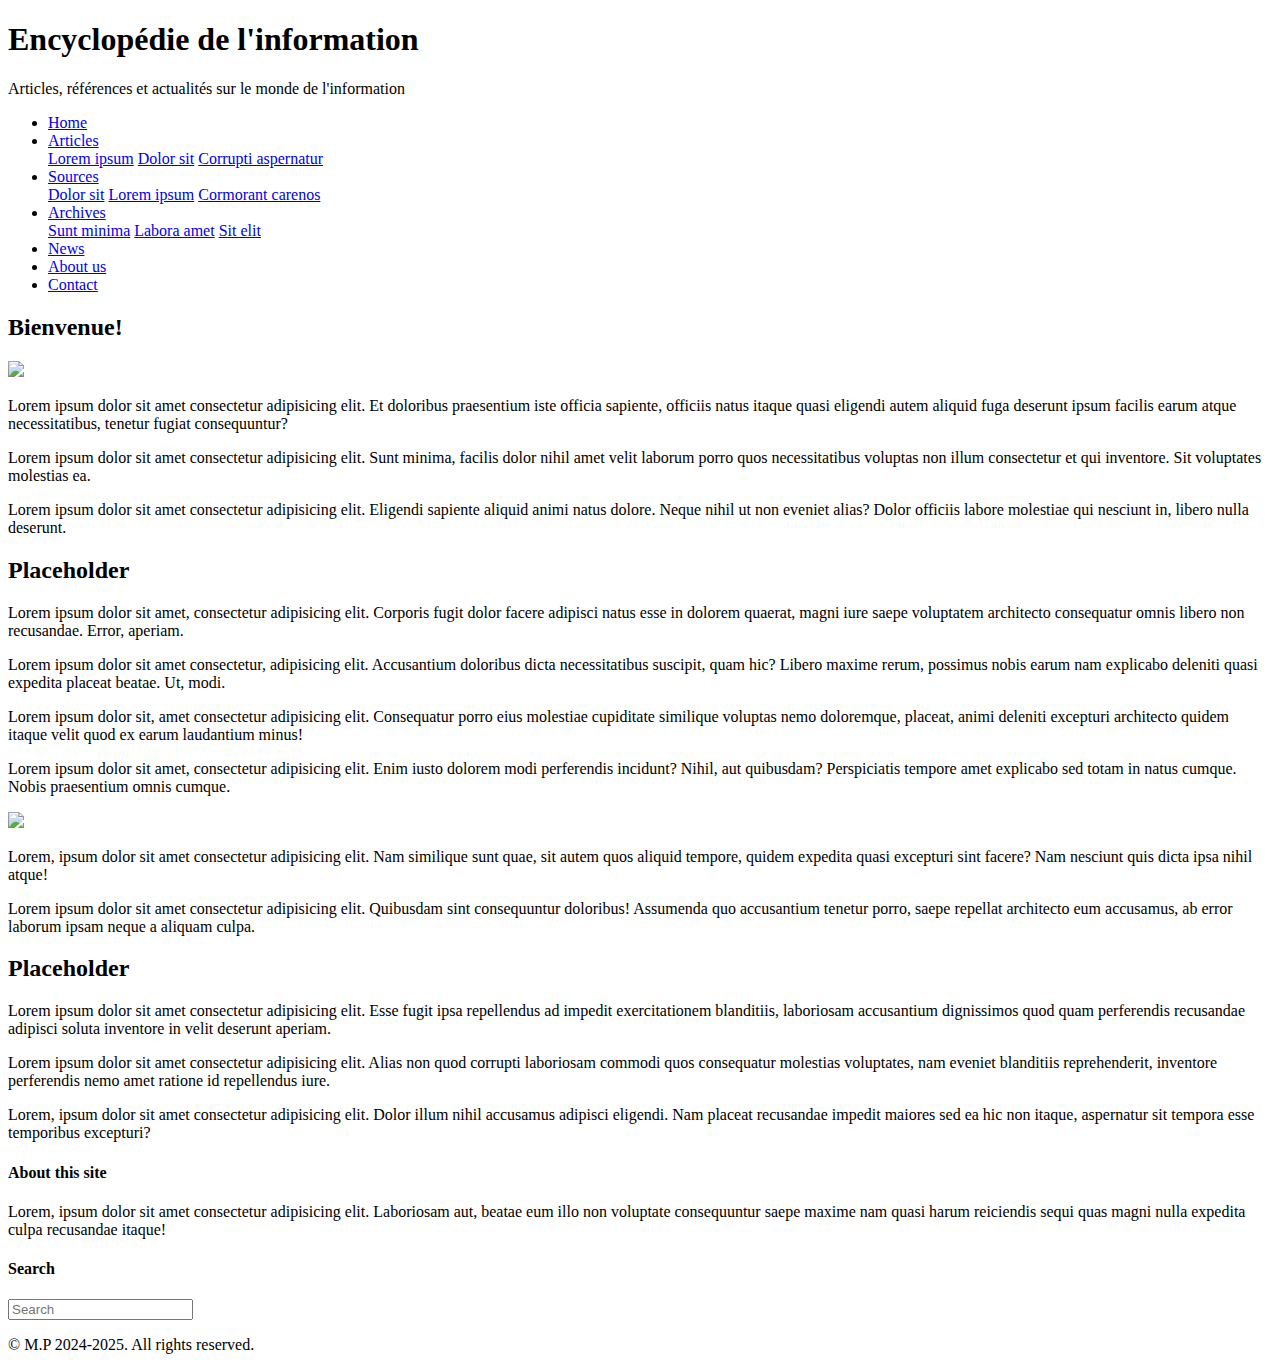
==== index.html @ 97b96f1b "Add files via upload" ====
<!DOCTYPE html>
<html lang="en">
<head>
    <meta charset="UTF-8">
    <meta name="viewport" content="width=device-width, initial-scale=1.0">
    <title>Document</title>
    <link rel="stylesheet" href="style.css">
    <link rel="preconnect" href="https://fonts.googleapis.com">
    <link rel="preconnect" href="https://fonts.gstatic.com" crossorigin>
    <link href="https://fonts.googleapis.com/css2?family=Cormorant+Garamond:ital,wght@0,300;0,400;0,500;0,600;0,700;1,300;1,400;1,500;1,600;1,700&family=Inter:wght@100..900&family=Lora:ital,wght@0,400..700;1,400..700&display=swap" rel="stylesheet">
</head>
<body>
    <header>
        <a style="text-decoration: none; color: black;" href="index.html"><h1>Encyclopédie de l'information</h1></a>
        <p>Articles, références et actualités sur le monde de l'information</p>
    </header>
    <nav class="main-navigation">
        <div class="navigation-inside">
            <ul>
                <li><a href="index.html">Home</a></li>
                <li class="dropdown">
                    <a href="articles.html" id="dropdown-button">Articles <span class="dropdown-toggle"></span></a>
                    <div class="dropdown-content">
                        <a href="article1.html">Lorem ipsum</a>
                        <a href="article1.html">Dolor sit</a>
                        <a href="article1.html">Corrupti aspernatur</a>
                    </div>
                </li>
                <li class="dropdown">
                    <a href="sources.html" id="dropdown-button">Sources <span class="dropdown-toggle"></span></a>
                    <div class="dropdown-content">
                        <a href="article1.html">Dolor sit</a>
                        <a href="article1.html">Lorem ipsum</a>
                        <a href="article1.html">Cormorant carenos</a>
                    </div>
                </li>
                <li class="dropdown">
                    <a href="archive.html" id="dropdown-button">Archives <span class="dropdown-toggle"></span></a>
                    <div class="dropdown-content">
                        <a href="article1.html">Sunt minima</a>
                        <a href="article1.html">Labora amet</a>
                        <a href="article1.html">Sit elit</a>
                    </div>
                </li>
                <li><a href="news.html">News</a></li>
                <li><a href="aboutus.html">About us</a></li>
                <li><a href="contact.html">Contact</a></li>
            </ul>
        </div>
    </nav>
    <main>
        <div class="background-container">
            <div class="main-container">
                <div class="container-left">
                    <div class="solid-container">
                        <div class="content">
                            <h2>Bienvenue!</h2>
                            <div class="right-img-container">
                                <img src="images/greece.jpg" width="250px" class="right-img">
                            </div>
                            <p>Lorem ipsum dolor sit amet consectetur adipisicing elit. Et doloribus praesentium iste officia sapiente, officiis natus itaque quasi eligendi autem aliquid fuga deserunt ipsum facilis earum atque necessitatibus, tenetur fugiat consequuntur?</p>
                            <p>Lorem ipsum dolor sit amet consectetur adipisicing elit. Sunt minima, facilis dolor nihil amet velit laborum porro quos necessitatibus voluptas non illum consectetur et qui inventore. Sit voluptates molestias ea.</p>
                            <p>Lorem ipsum dolor sit amet consectetur adipisicing elit. Eligendi sapiente aliquid animi natus dolore. Neque nihil ut non eveniet alias? Dolor officiis labore molestiae qui nesciunt in, libero nulla deserunt.</p>
                            <h2>Placeholder</h2>
                            <p>Lorem ipsum dolor sit amet, consectetur adipisicing elit. Corporis fugit dolor facere adipisci natus esse in dolorem quaerat, magni iure saepe voluptatem architecto consequatur omnis libero non recusandae. Error, aperiam.</p>
                            <p>Lorem ipsum dolor sit amet consectetur, adipisicing elit. Accusantium doloribus dicta necessitatibus suscipit, quam hic? Libero maxime rerum, possimus nobis earum nam explicabo deleniti quasi expedita placeat beatae. Ut, modi.</p>
                            <p>Lorem ipsum dolor sit, amet consectetur adipisicing elit. Consequatur porro eius molestiae cupiditate similique voluptas nemo doloremque, placeat, animi deleniti excepturi architecto quidem itaque velit quod ex earum laudantium minus!</p>
                            <p>Lorem ipsum dolor sit amet, consectetur adipisicing elit. Enim iusto dolorem modi perferendis incidunt? Nihil, aut quibusdam? Perspiciatis tempore amet explicabo sed totam in natus cumque. Nobis praesentium omnis cumque.</p>
                            <div class="left-img-container">
                                <img src="images/japan.jpg" width="250px" class="left-img">
                            </div>
                            <p>Lorem, ipsum dolor sit amet consectetur adipisicing elit. Nam similique sunt quae, sit autem quos aliquid tempore, quidem expedita quasi excepturi sint facere? Nam nesciunt quis dicta ipsa nihil atque!</p>
                            <p>Lorem ipsum dolor sit amet consectetur adipisicing elit. Quibusdam sint consequuntur doloribus! Assumenda quo accusantium tenetur porro, saepe repellat architecto eum accusamus, ab error laborum ipsam neque a aliquam culpa.</p>
                            <h2>Placeholder</h2>
                            <p>Lorem ipsum dolor sit amet consectetur adipisicing elit. Esse fugit ipsa repellendus ad impedit exercitationem blanditiis, laboriosam accusantium dignissimos quod quam perferendis recusandae adipisci soluta inventore in velit deserunt aperiam.</p>
                            <p>Lorem ipsum dolor sit amet consectetur adipisicing elit. Alias non quod corrupti laboriosam commodi quos consequatur molestias voluptates, nam eveniet blanditiis reprehenderit, inventore perferendis nemo amet ratione id repellendus iure.</p>
                            <p>Lorem, ipsum dolor sit amet consectetur adipisicing elit. Dolor illum nihil accusamus adipisci eligendi. Nam placeat recusandae impedit maiores sed ea hic non itaque, aspernatur sit tempora esse temporibus excepturi?</p>
                        </div>
                    </div>
                </div>
                <div class="container-right">
                    <div class="solid-container">
                        <div class="content">
                            <h4>About this site</h4>
                            <p>Lorem, ipsum dolor sit amet consectetur adipisicing elit. Laboriosam aut, beatae eum illo non voluptate consequuntur saepe maxime nam quasi harum reiciendis sequi quas magni nulla expedita culpa recusandae itaque!</p>
                        </div>
                    </div>
                    <div class="solid-container">
                        <div class="content">
                            <h4>Search</h4>
                            <input type="text" name="search" placeholder="Search">
                        </div>
                    </div>
                </div>
            </div>
        </div>
        </div>
    </main>
    <footer>
        <div class="footer-outside-container">
            <div class="footer-inside-container">
                <p>© M.P 2024-2025. All rights reserved.</p>
            </div>
        </div>
    </footer>
</body>
</html>
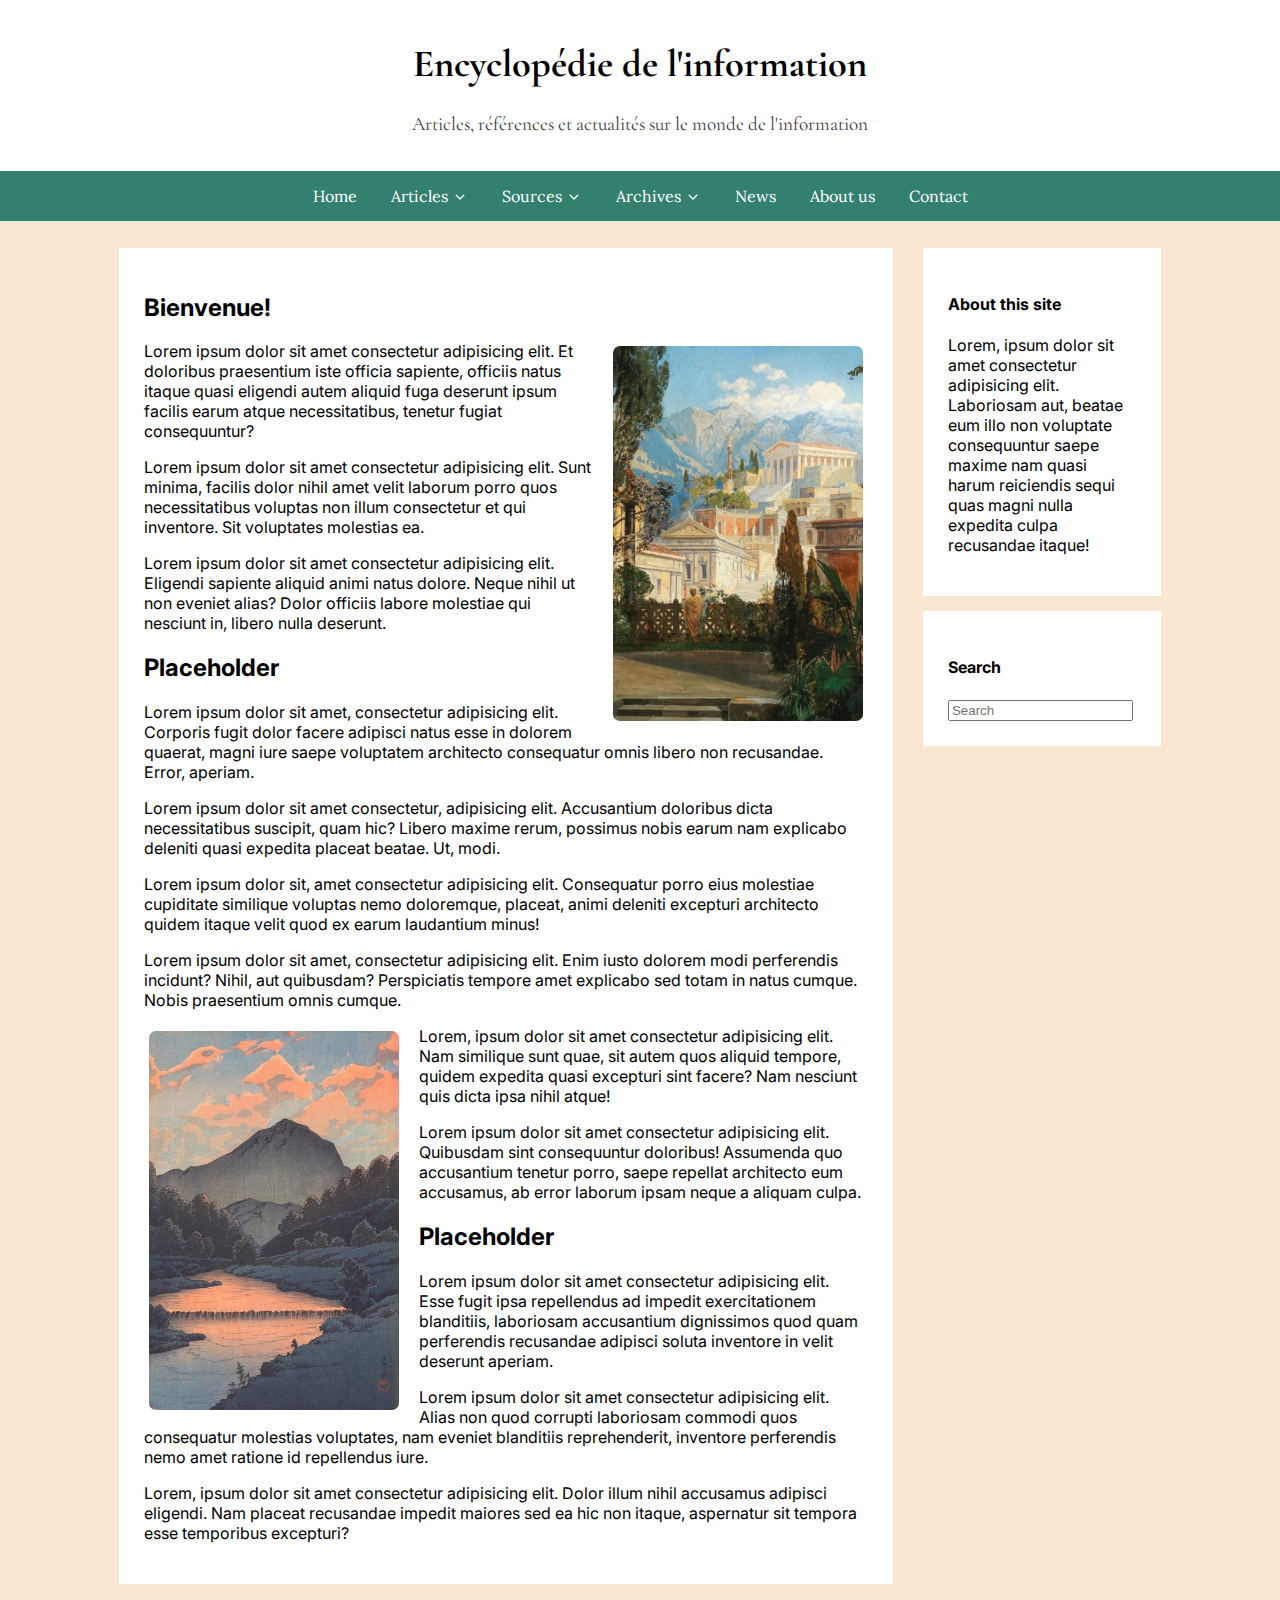
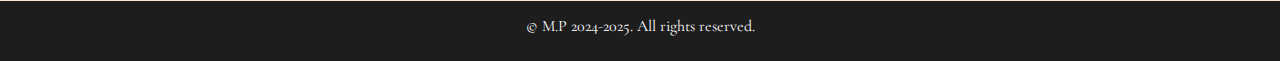
==== commit 445e0bb2: "Add files via upload" ====
--- a/index.html
+++ b/index.html
@@ -53,7 +53,7 @@
             <div class="main-container">
                 <div class="container-left">
                     <div class="solid-container">
-                        <div class="content">
+                        <article class="content">
                             <h2>Bienvenue!</h2>
                             <div class="right-img-container">
                                 <img src="images/greece.jpg" width="250px" class="right-img">
@@ -75,21 +75,21 @@
                             <p>Lorem ipsum dolor sit amet consectetur adipisicing elit. Esse fugit ipsa repellendus ad impedit exercitationem blanditiis, laboriosam accusantium dignissimos quod quam perferendis recusandae adipisci soluta inventore in velit deserunt aperiam.</p>
                             <p>Lorem ipsum dolor sit amet consectetur adipisicing elit. Alias non quod corrupti laboriosam commodi quos consequatur molestias voluptates, nam eveniet blanditiis reprehenderit, inventore perferendis nemo amet ratione id repellendus iure.</p>
                             <p>Lorem, ipsum dolor sit amet consectetur adipisicing elit. Dolor illum nihil accusamus adipisci eligendi. Nam placeat recusandae impedit maiores sed ea hic non itaque, aspernatur sit tempora esse temporibus excepturi?</p>
-                        </div>
+                        </article>
                     </div>
                 </div>
                 <div class="container-right">
                     <div class="solid-container">
-                        <div class="content">
+                        <article class="content">
                             <h4>About this site</h4>
                             <p>Lorem, ipsum dolor sit amet consectetur adipisicing elit. Laboriosam aut, beatae eum illo non voluptate consequuntur saepe maxime nam quasi harum reiciendis sequi quas magni nulla expedita culpa recusandae itaque!</p>
-                        </div>
+                        </article>
                     </div>
                     <div class="solid-container">
-                        <div class="content">
+                        <article class="content">
                             <h4>Search</h4>
                             <input type="text" name="search" placeholder="Search">
-                        </div>
+                        </article>
                     </div>
                 </div>
             </div>
--- a/style.css
+++ b/style.css
@@ -0,0 +1,421 @@
+* {
+    box-sizing: border-box;
+}
+
+/* ---- Desktop ---- */
+
+a, a:visited {
+    color: rgb(51,102,204)
+}
+
+body {
+    margin: 0;
+    background-color: rgb(255, 255, 255);
+}
+
+header {
+    font-family: "Cormorant Garamond";
+    font-size: larger;
+    padding: 15px;
+    text-align: center;
+    margin: 0;
+}
+
+header p {
+    margin-left: auto;
+    margin-right: auto;
+    max-width: 80%;
+    text-align: center;
+    color: rgb(61, 61, 61);
+}
+
+.main-navigation {
+    background-color: rgb(52, 128, 111);
+    width: 100%;
+    display: flex;
+    align-items: center;
+    justify-content: center;
+}
+
+.navigation-inside {
+    text-align: center;
+    max-width: 90%;
+    height: auto;
+}
+
+.navigation-inside ul {
+    list-style-type: none;
+    padding: 0;
+    margin: 0;
+    overflow: hidden;
+}
+
+.navigation-inside li {
+    margin: auto;
+    height: 100%;
+    display: inline-block;
+    font-family: Lora;
+    color: white;
+}
+
+.navigation-inside li a {
+    text-align: left;
+    color: white;
+    display: block;
+    padding: 15px;
+    text-decoration: none;
+}
+
+.navigation-inside li:hover {
+    background-color: rgb(28, 70, 61);
+    animation-name: fadeIn;
+    animation-duration: 0.05s;
+}
+
+@keyframes fadeIn {
+    0% {background-color: transparent;}
+    100% {background-color: rgb(28, 70, 61);}
+}
+
+@keyframes dropdownToggle {
+    0% {opacity: 0%;}
+    100% {opacity: 100%;}
+}
+
+@keyframes dropdownContent {
+    0% {color: white;}
+    100% {color: rgb(52, 128, 111);}
+}
+
+.dropdown #dropdown-button {
+    margin: auto;
+    display: inline-block;
+    background-color: rgb(52, 128, 111);
+    color: white;
+    text-decoration: none;
+    padding: 15px;
+}
+
+.dropdown-content a {
+    display: block;
+    color: rgb(255, 255, 255);
+    text-decoration: none;
+    padding: 15px;
+}
+
+.dropdown-content {
+    display: none;
+    position: absolute;
+    background-color: rgb(28, 70, 61);
+    min-width: 100px;
+    box-shadow: 1px 1px 2px rgb(54, 54, 54);
+}
+
+.dropdown:hover #dropdown-button {
+    background-color: rgb(28, 70, 61);
+    animation-name: fadeIn;
+    animation-duration: 0.05s;
+}
+
+.dropdown:hover .dropdown-content {
+    animation-name: dropdownToggle;
+    animation-duration: 0.1s;
+    display: block;
+}
+
+.dropdown-content a:hover  {
+    animation-name: dropdownContent;
+    animation-duration: 0.1s;
+    color: rgb(52, 128, 111);
+}
+
+.dropdown-toggle {
+    display: inline-block;
+    width: 1em;
+    height: 1em;
+    --svg: url("data:image/svg+xml,%3Csvg xmlns='http://www.w3.org/2000/svg' viewBox='0 0 24 24'%3E%3Cg fill='none' fill-rule='evenodd'%3E%3Cpath d='M24 0v24H0V0zM12.593 23.258l-.011.002l-.071.035l-.02.004l-.014-.004l-.071-.035c-.01-.004-.019-.001-.024.005l-.004.01l-.017.428l.005.02l.01.013l.104.074l.015.004l.012-.004l.104-.074l.012-.016l.004-.017l-.017-.427c-.002-.01-.009-.017-.017-.018m.265-.113l-.013.002l-.185.093l-.01.01l-.003.011l.018.43l.005.012l.008.007l.201.093c.012.004.023 0 .029-.008l.004-.014l-.034-.614c-.003-.012-.01-.02-.02-.022m-.715.002a.023.023 0 0 0-.027.006l-.006.014l-.034.614c0 .012.007.02.017.024l.015-.002l.201-.093l.01-.008l.004-.011l.017-.43l-.003-.012l-.01-.01z'/%3E%3Cpath fill='%23000' d='M12.707 15.707a1 1 0 0 1-1.414 0L5.636 10.05A1 1 0 1 1 7.05 8.636l4.95 4.95l4.95-4.95a1 1 0 0 1 1.414 1.414z'/%3E%3C/g%3E%3C/svg%3E");
+    background-color: currentColor;
+    -webkit-mask-image: var(--svg);
+    mask-image: var(--svg);
+    -webkit-mask-repeat: no-repeat;
+    mask-repeat: no-repeat;
+    -webkit-mask-size: 100% 100%;
+    mask-size: 100% 100%;
+    vertical-align: -3px;
+}
+
+/* ---- Main ---- */
+
+main {
+    padding: 1px;
+    background-color: rgb(250, 231, 209);
+}
+
+.background-container {
+    padding: 1px;
+    overflow: hidden;
+    height: auto;
+    background-color: rgb(250, 231, 209);
+}
+
+.main-container {
+    max-width: 84%;
+    margin: auto;
+    margin-top: 10px;
+}
+
+.container-left {
+    margin: auto;
+    width: 75%;
+    float: left;
+}
+
+.solid-container {
+    padding: 20px;
+    margin: 15px;
+    background-color: white
+}
+
+.container-right {
+    width: 25%;
+    float: left;
+}
+
+.content {
+    padding: 5px;
+    font-family: Inter;
+}
+
+.right-img-container {
+    float: right;
+    padding-left: 20px;
+    padding-right: 5px;
+    padding-top: 5px;
+    padding-bottom: 10px;
+}
+
+.right-img {
+    border-radius: 7px;
+}
+
+.left-img-container {
+    float: left;
+    padding-right: 20px;
+    padding-left: 5px;
+    padding-top: 5px;
+    padding-bottom: 10px;
+}
+
+.left-img {
+    border-radius: 7px;
+}
+
+#center-image {
+    display: block;
+    margin-left: auto;
+    margin-right: auto;
+}
+
+.contact-form {
+    height: 29px;
+    width: 50%
+}
+
+.text-form {
+    height: 200px;
+    width: 50%
+}
+
+.footer-outside-container {
+    background-color: rgb(29, 29, 29);
+    height: 60px;
+}
+
+.footer-inside-container {
+    background-color: rgb(29, 29, 29);
+    display: flex;
+    align-items: center;
+    justify-content: center;
+    margin-left: auto;
+    margin-right: auto;
+    width: 50%;
+    padding: 1px;
+    max-height: 50px;
+    margin: auto;
+}
+
+.footer-inside-container p {
+    text-align: center;
+    font-family: "Cormorant Garamond";
+    color: white;
+}
+
+/* Mobile */
+
+@media only screen and (max-width: 810px) {
+    header {
+        font-family: "Cormorant Garamond";
+        font-size: 85%;
+        padding: 1px;
+        text-align: center;
+        margin: 0;
+    }
+
+    header p {
+        margin-left: auto;
+        margin-right: auto;
+        margin-bottom: 20px;
+        max-width: 80%;
+        text-align: center;
+        color: rgb(61, 61, 61);
+    }
+
+    .main-navigation {
+        background-color: rgb(52, 128, 111);
+        width: 100%;
+        display: block;
+        align-items: center;
+        justify-content: center;
+    }
+    
+    .navigation-inside {
+        text-align: center;
+        max-width: 100%;
+        height: auto;
+    }
+    
+    .navigation-inside ul {
+        list-style-type: none;
+        padding: 0;
+        margin: 0;
+        width: 100%;
+        overflow: hidden;
+    }
+    
+    .navigation-inside li {
+        margin: auto;
+        height: 100%;
+        display: inline;
+        font-family: Lora;
+        color: white;
+    }
+    
+    .navigation-inside li a {
+        margin: auto;
+        text-align: center;
+        color: white;
+        display: block;
+        padding: 15px;
+        text-decoration: none;
+    }
+    
+    .dropdown #dropdown-button {
+        margin: auto;
+        text-align: center;
+        display: block;
+        background-color: rgb(52, 128, 111);
+        color: white;
+        text-decoration: none;
+        padding: 15px;
+    }
+    
+    .dropdown-content a {
+        display: block;
+        color: rgb(255, 255, 255);
+        text-decoration: none;
+        padding: 15px;
+    }
+    
+    .dropdown-content {
+        display: none;
+        position: absolute;
+        background-color: rgb(28, 70, 61);
+        min-width: 100px;
+        box-shadow: 1px 1px 2px rgb(54, 54, 54);
+    }
+    
+    .dropdown-toggle {
+        display: none;
+    }
+
+    main {
+        width: 100%;
+        margin: 0;
+        padding: 0;
+        background-color: rgb(250, 231, 209);
+    }
+    
+    .background-container {
+        width: 100%;
+        padding: 1px;
+        overflow: hidden;
+        background-color: rgb(250, 231, 209);
+    }
+    
+    .main-container {
+        max-width: 100%;
+        width: 100%;
+        margin: 0;
+    }
+
+    .container-left {
+        float: none;
+        padding: 0;
+        width: 100%;
+    }
+    
+    .solid-container {
+        width: 100%;
+        padding: 20px;
+        margin: 0;
+        margin-top: 20px;
+        background-color: white
+    }
+    
+    .container-right {
+        width: 100%;
+    }
+    
+    .content {
+        padding: 5px;
+        font-family: Inter;
+    }
+
+    .right-img-container {
+        display: flex;
+        justify-content: center;
+        float: none;
+        padding: 10px;
+    }
+    
+    .right-img {
+        border-radius: 7px;
+    }
+    
+    .left-img-container {
+        display: flex;
+        justify-content: center;
+        float: none;
+        padding: 10px;
+    }
+    
+    .left-img {
+        border-radius: 7px;
+    }
+
+    #center-image {
+        display: flex;
+        justify-content: center;
+        padding: 10px;
+    }
+
+    .contact-form {
+        height: 29px;
+        width: 100%
+    }
+    
+    .text-form {
+        height: 200px;
+        width: 100%
+    }
+}